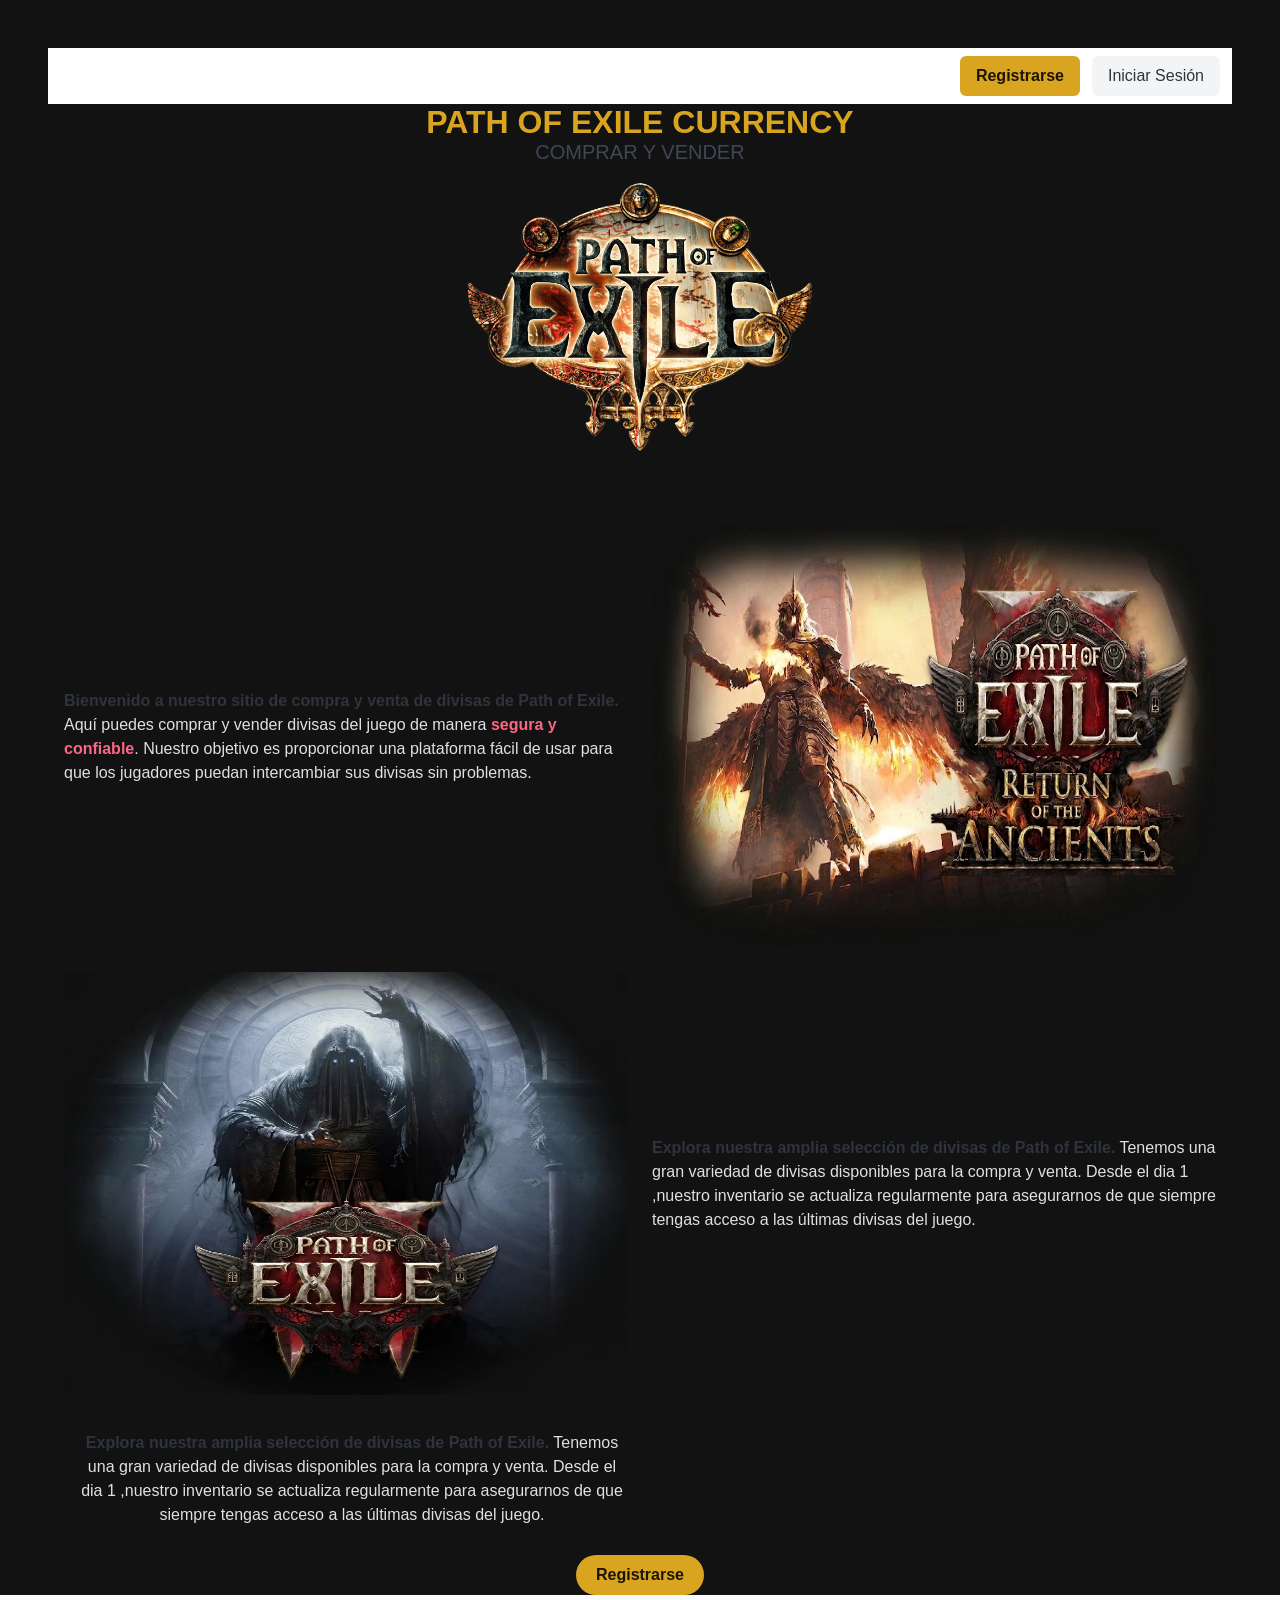
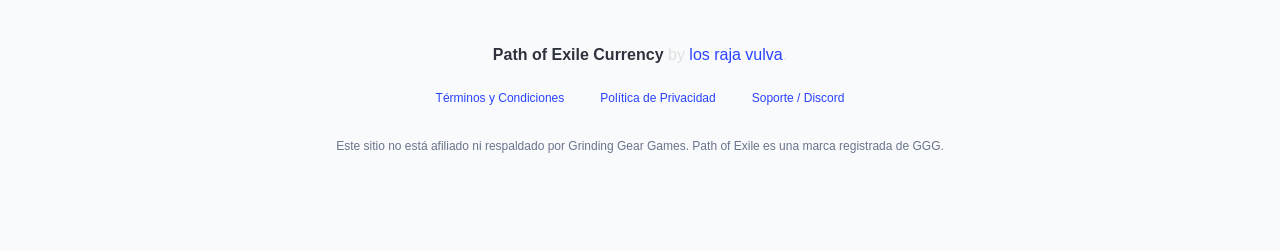
==== index.html @ 307bb31a "Cagazo monumental FIXEADO PERRITO XD" ====
<!DOCTYPE html>
<html lang="es">

<head>
  <meta charset="UTF-8">
  <title>PATH OF EXILE CURRENCY BUY AND SELLING</title>
  <link rel="stylesheet" href="styles/bulma.css">
  <link rel="stylesheet" href="styles/estilos.css">
</head>

<body>

  <header class="section">

    <!-- Barra de navegación superior -->
    <nav class="navbar" role="navigation" aria-label="main navigation">
      <div class="navbar-menu is-active">
        <!-- navbar-end empuja todo su contenido a la derecha -->
        <div class="navbar-end">
          <div class="navbar-item">
            <div class="buttons">
              <!-- Botón de Registro -->
              <a href="/pages/register.html" class="button is-primary">
                <strong>Registrarse</strong>
              </a>
              <!-- Botón de Ingreso -->
              <a href="/pages/login.html" class="button is-light">
                Iniciar Sesión
              </a>
            </div>
          </div>
        </div>
      </div>
    </nav>

    <div>
      <h1 class="title has-text-primary has-text-centered">
        PATH OF EXILE CURRENCY
      </h1>
      <h2 class="subtitle has-text-centered">
        COMPRAR Y VENDER
      </h2>
    </div>
    <div class="column has-text-centered is-10 is-offset-1">
      <figure class="image is-inline-block">
        <img src="/images/Path-of-Exile-Logo.webp" alt="Path of Exile Logo" style="max-width: 500px;">
      </figure>
    </div>

  </header>

  <main class="container">
    <div class="columns is-vcentered">

      <!-- Primera Bloque: Texto a la izquierda, Imagen a la derecha -->
      <div class="column is-6">
        <div class="field">
          <p>
            <strong>Bienvenido a nuestro sitio de compra y venta de divisas de Path of Exile.</strong>
            Aquí puedes comprar y vender divisas del juego de manera <strong class="has-text-danger">segura y confiable</strong>. Nuestro objetivo es
            proporcionar una plataforma fácil de usar para que los jugadores puedan intercambiar sus divisas sin
            problemas.
          </p>
        </div>
      </div>

      <div class="column is-6">
        <figure class="image is-4by3 is-rounded">
          <img src="/images/imagen1.webp" alt="imagen 1">
        </figure>
      </div>

    </div>

    <div class="columns is-vcentered">

      <!-- Segundo Bloque: Imagen a la izquierda, Texto a la derecha -->
      <div class="column is-6">
        <figure class="image is-4by3 is-rounded">
          <img src="/images/imagen2.webp" alt="imagen 2">
        </figure>
      </div>

      <div class="column is-6">
        <div class="field">
          <p>
            <strong>Explora nuestra amplia selección de divisas de Path of Exile.</strong>
            Tenemos una gran variedad de divisas disponibles para la compra y venta. Desde el dia 1 ,nuestro inventario se actualiza regularmente para asegurarnos de que
            siempre tengas acceso a las últimas divisas del juego.
          </p>
        </div>
      </div>
    </div>

    <div class="column is-6">
        <div class="field">
          <p class="has-text-centered">
            <strong>Explora nuestra amplia selección de divisas de Path of Exile.</strong>
            Tenemos una gran variedad de divisas disponibles para la compra y venta. Desde el dia 1 ,nuestro inventario se actualiza regularmente para asegurarnos de que
            siempre tengas acceso a las últimas divisas del juego.
          </p>
        </div>
      </div>
      <div class="buttons is-centered mt-4">
        <!-- Botón de Registro -->
        <a href="/pages/register.html" class="button is-primary is-rounded is-highlighted">
          <strong>Registrarse</strong>
        </a>
      </div>
  </main>

  <footer class="footer">
    <div class="content has-text-centered">
      <p>
        <strong>Path of Exile Currency</strong> by <a href="#">los raja vulva</a>.
      </p>

      <!-- Enlaces directos de navegación o legales -->
      <div class="buttons is-centered mt-2">
        <a class="button is-small is-ghost" href="#">Términos y Condiciones</a>
        <a class="button is-small is-ghost" href="#">Política de Privacidad</a>
        <a class="button is-small is-ghost" href="#">Soporte / Discord</a>
      </div>

      <!-- Nota legal sobre la marca de Grinding Gear Games -->
      <p class="is-size-7 has-text-grey mt-2">
        Este sitio no está afiliado ni respaldado por Grinding Gear Games. Path of Exile es una marca registrada de GGG.
      </p>
    </div>
  </footer>

  <script src="script.js"></script>
</body>
---- styles/estilos.css ----
:root,
html,
[data-theme="light"],
[data-theme="dark"] {
  --bulma-primary-h: 43deg;
  --bulma-primary-s: 74%;
  --bulma-primary-l: 49%; /* Un tono dorado/miel */
  
  /* Aprovechamos de cambiar también el fondo global mediante las variables de Bulma */
  --bulma-body-background-color: #121212;
  --bulma-body-color: #e0e0e0;
}

/* Forzamos el color del body por si Bulma intenta sobrescribirlo a nivel de etiqueta */
body {
  background-color: #121212 !important;
  color: #e0e0e0 !important;
}
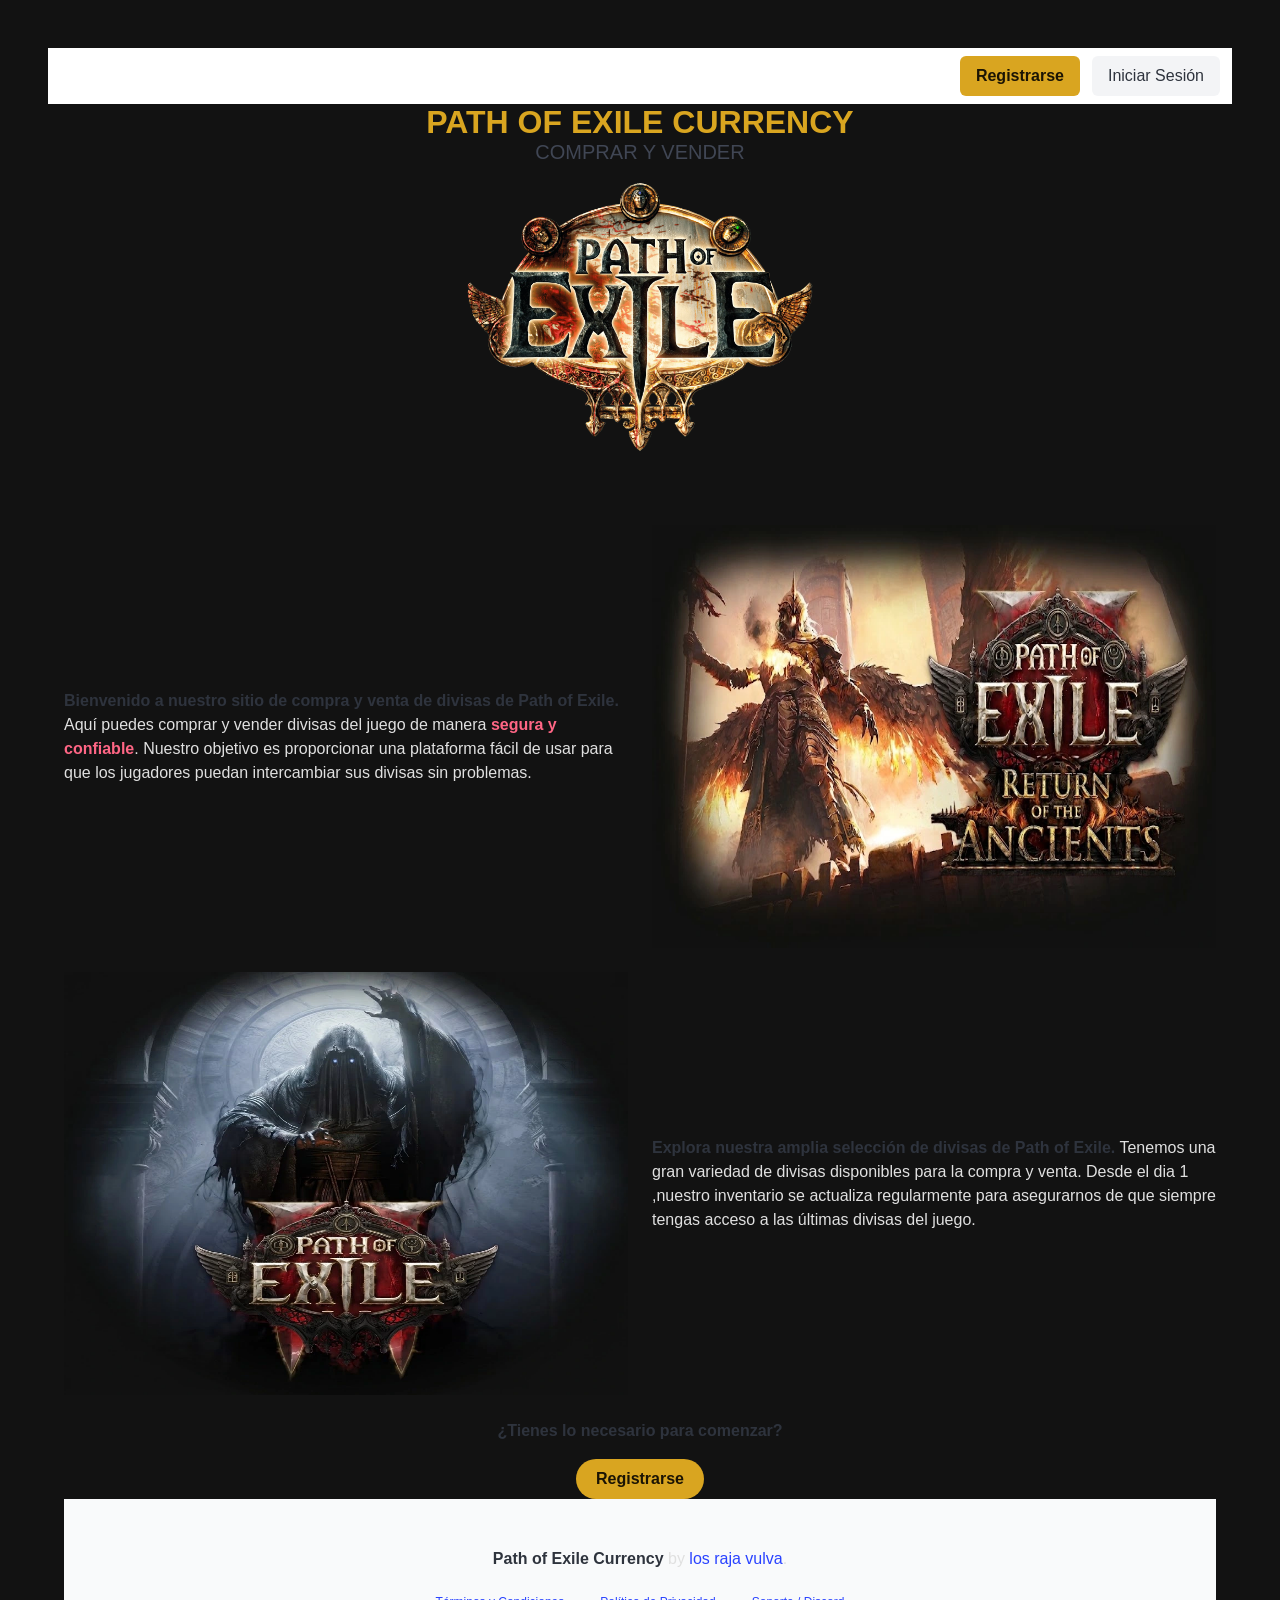
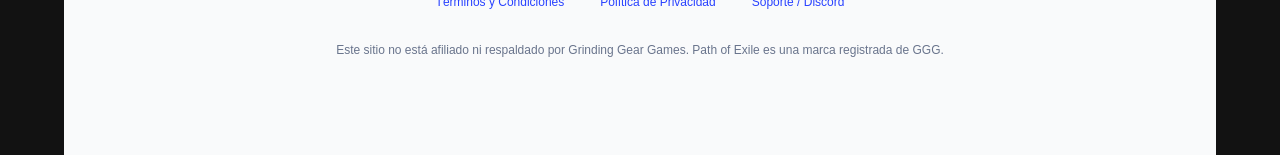
==== commit 824e5138: "Cambios minimos" ====
--- a/index.html
+++ b/index.html
@@ -57,7 +57,8 @@
         <div class="field">
           <p>
             <strong>Bienvenido a nuestro sitio de compra y venta de divisas de Path of Exile.</strong>
-            Aquí puedes comprar y vender divisas del juego de manera <strong class="has-text-danger">segura y confiable</strong>. Nuestro objetivo es
+            Aquí puedes comprar y vender divisas del juego de manera <strong class="has-text-danger">segura y
+              confiable</strong>. Nuestro objetivo es
             proporcionar una plataforma fácil de usar para que los jugadores puedan intercambiar sus divisas sin
             problemas.
           </p>
@@ -85,49 +86,54 @@
         <div class="field">
           <p>
             <strong>Explora nuestra amplia selección de divisas de Path of Exile.</strong>
-            Tenemos una gran variedad de divisas disponibles para la compra y venta. Desde el dia 1 ,nuestro inventario se actualiza regularmente para asegurarnos de que
+            Tenemos una gran variedad de divisas disponibles para la compra y venta. Desde el dia 1 ,nuestro inventario
+            se actualiza regularmente para asegurarnos de que
             siempre tengas acceso a las últimas divisas del juego.
           </p>
         </div>
       </div>
     </div>
 
-    <div class="column is-6">
-        <div class="field">
-          <p class="has-text-centered">
-            <strong>Explora nuestra amplia selección de divisas de Path of Exile.</strong>
-            Tenemos una gran variedad de divisas disponibles para la compra y venta. Desde el dia 1 ,nuestro inventario se actualiza regularmente para asegurarnos de que
-            siempre tengas acceso a las últimas divisas del juego.
+    <main class="container">
+      <div class="columns is-centered">
+        <div class="column is-6 has-text-centered">
+
+          <!-- Texto centrado -->
+          <p class="mb-4">
+            <strong>¿Tienes lo necesario para comenzar?</strong>
           </p>
+
+          <!-- Botón centrado debajo del texto -->
+          <div class="buttons is-centered">
+            <a href="/pages/register.html" class="button is-primary is-rounded is-highlighted">
+              <strong>Registrarse</strong>
+            </a>
+          </div>
+
         </div>
       </div>
-      <div class="buttons is-centered mt-4">
-        <!-- Botón de Registro -->
-        <a href="/pages/register.html" class="button is-primary is-rounded is-highlighted">
-          <strong>Registrarse</strong>
-        </a>
+    </main>
+
+    <footer class="footer">
+      <div class="content has-text-centered">
+        <p>
+          <strong>Path of Exile Currency</strong> by <a href="#">los raja vulva</a>.
+        </p>
+
+        <!-- Enlaces directos de navegación o legales -->
+        <div class="buttons is-centered mt-2">
+          <a class="button is-small is-ghost" href="#">Términos y Condiciones</a>
+          <a class="button is-small is-ghost" href="#">Política de Privacidad</a>
+          <a class="button is-small is-ghost" href="#">Soporte / Discord</a>
+        </div>
+
+        <!-- Nota legal sobre la marca de Grinding Gear Games -->
+        <p class="is-size-7 has-text-grey mt-2">
+          Este sitio no está afiliado ni respaldado por Grinding Gear Games. Path of Exile es una marca registrada de
+          GGG.
+        </p>
       </div>
-  </main>
+    </footer>
 
-  <footer class="footer">
-    <div class="content has-text-centered">
-      <p>
-        <strong>Path of Exile Currency</strong> by <a href="#">los raja vulva</a>.
-      </p>
-
-      <!-- Enlaces directos de navegación o legales -->
-      <div class="buttons is-centered mt-2">
-        <a class="button is-small is-ghost" href="#">Términos y Condiciones</a>
-        <a class="button is-small is-ghost" href="#">Política de Privacidad</a>
-        <a class="button is-small is-ghost" href="#">Soporte / Discord</a>
-      </div>
-
-      <!-- Nota legal sobre la marca de Grinding Gear Games -->
-      <p class="is-size-7 has-text-grey mt-2">
-        Este sitio no está afiliado ni respaldado por Grinding Gear Games. Path of Exile es una marca registrada de GGG.
-      </p>
-    </div>
-  </footer>
-
-  <script src="script.js"></script>
+    <script src="script.js"></script>
 </body>
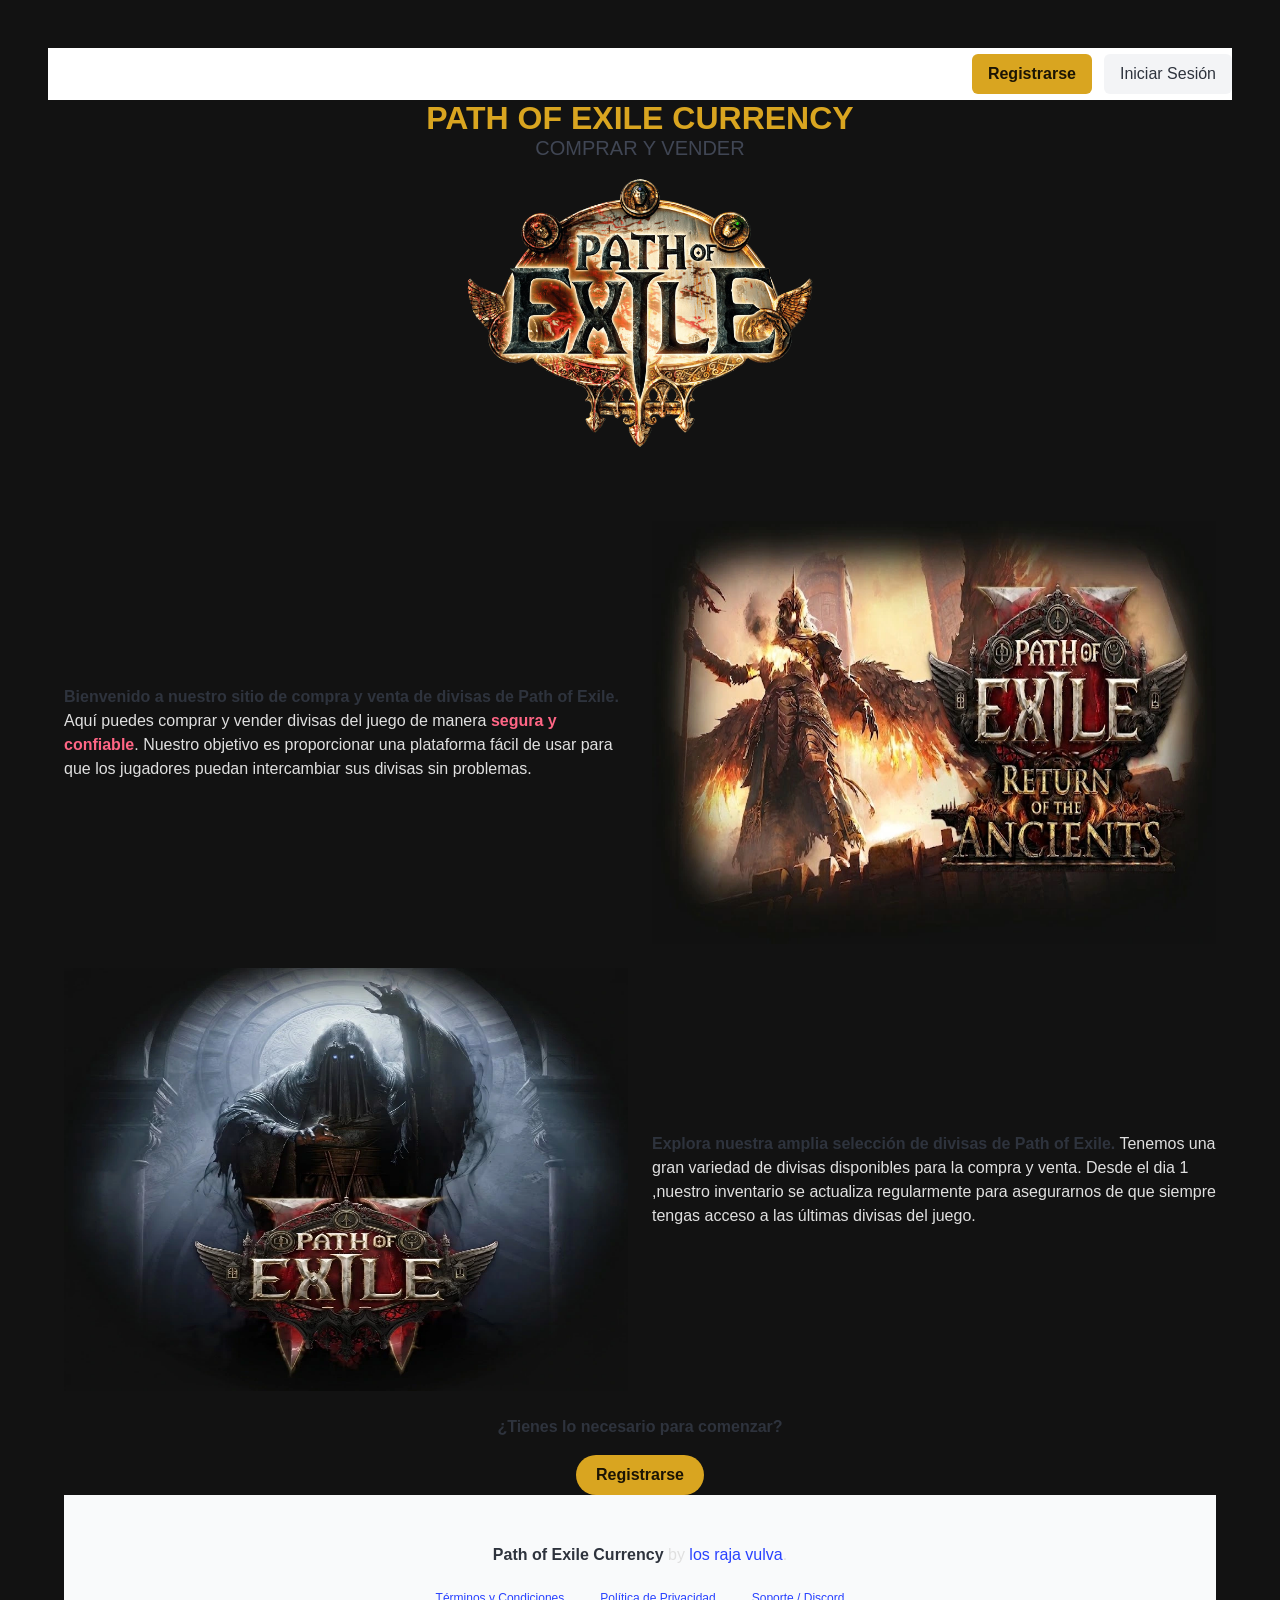
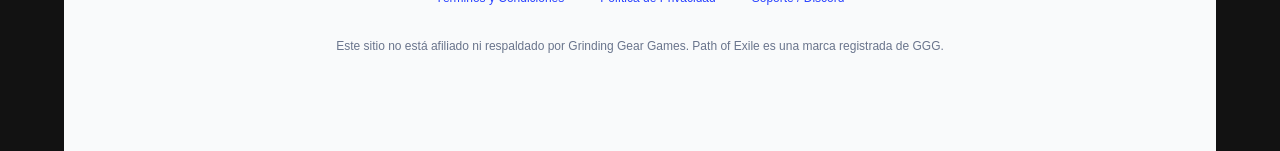
==== commit 87a9bfd6: "Tienda" ====
--- a/index.html
+++ b/index.html
@@ -15,9 +15,8 @@
     <!-- Barra de navegación superior -->
     <nav class="navbar" role="navigation" aria-label="main navigation">
       <div class="navbar-menu is-active">
-        <!-- navbar-end empuja todo su contenido a la derecha -->
-        <div class="navbar-end">
-          <div class="navbar-item">
+    
+        <div class="navbar-end">  
             <div class="buttons">
               <!-- Botón de Registro -->
               <a href="/pages/register.html" class="button is-primary">
@@ -28,7 +27,6 @@
                 Iniciar Sesión
               </a>
             </div>
-          </div>
         </div>
       </div>
     </nav>
@@ -109,7 +107,6 @@
               <strong>Registrarse</strong>
             </a>
           </div>
-
         </div>
       </div>
     </main>
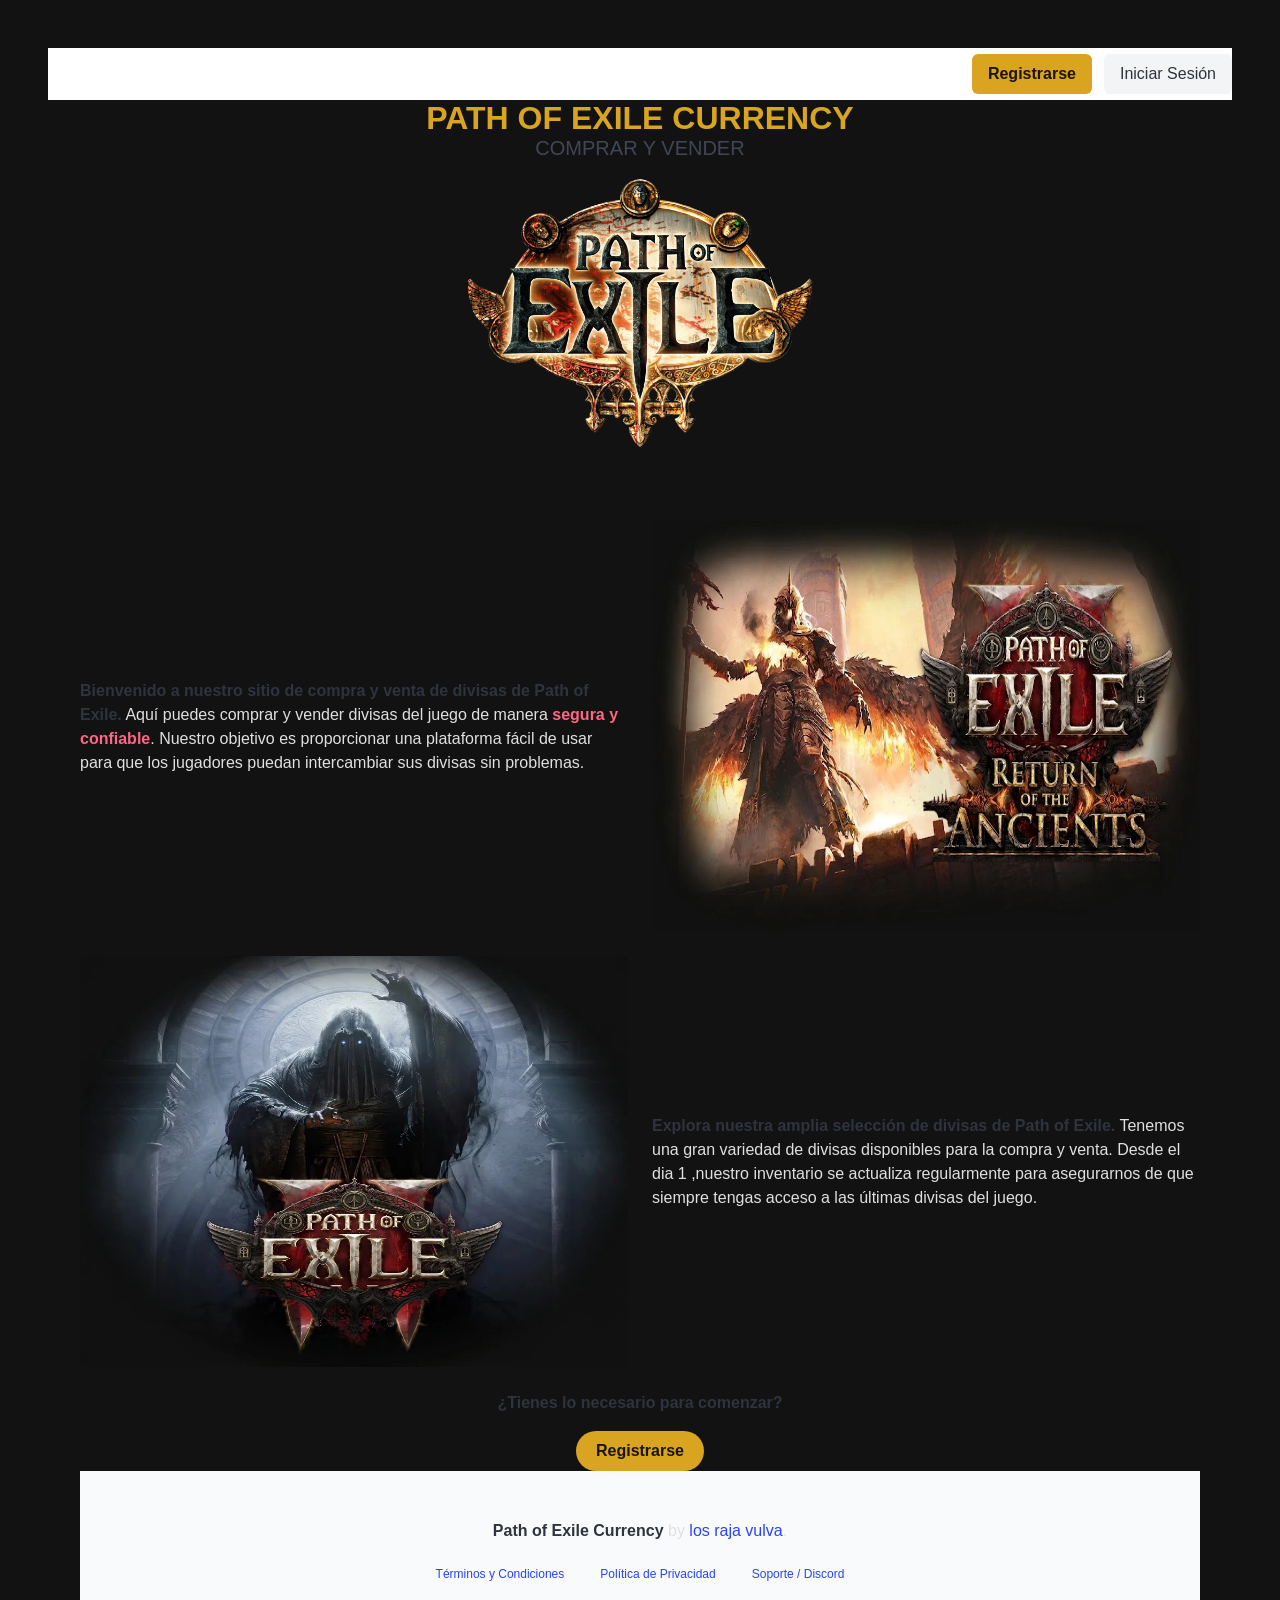
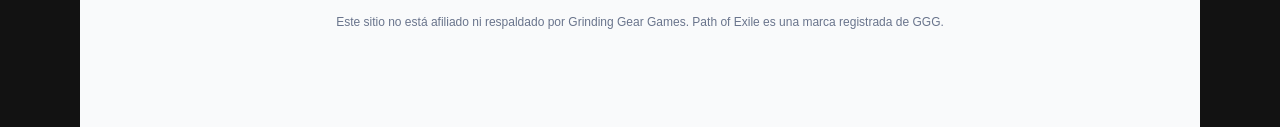
==== commit a4ca34d4: "Fixes de bordes" ====
--- a/index.html
+++ b/index.html
@@ -3,6 +3,7 @@
 
 <head>
   <meta charset="UTF-8">
+  <meta name="viewport" content="width=device-width, initial-scale=1.0">
   <title>PATH OF EXILE CURRENCY BUY AND SELLING</title>
   <link rel="stylesheet" href="styles/bulma.css">
   <link rel="stylesheet" href="styles/estilos.css">
@@ -47,7 +48,7 @@
 
   </header>
 
-  <main class="container">
+  <main class="container px-4">
     <div class="columns is-vcentered">
 
       <!-- Primera Bloque: Texto a la izquierda, Imagen a la derecha -->
--- a/styles/estilos.css
+++ b/styles/estilos.css
@@ -11,7 +11,7 @@
   --bulma-body-color: #e0e0e0;
 }
 
-/* Forzamos el color del body por si Bulma intenta sobrescribirlo a nivel de etiqueta */
+/* Forzamos el color del body por si Bulma intenta sobrescribirlo */
 body {
   background-color: #121212 !important;
   color: #e0e0e0 !important;
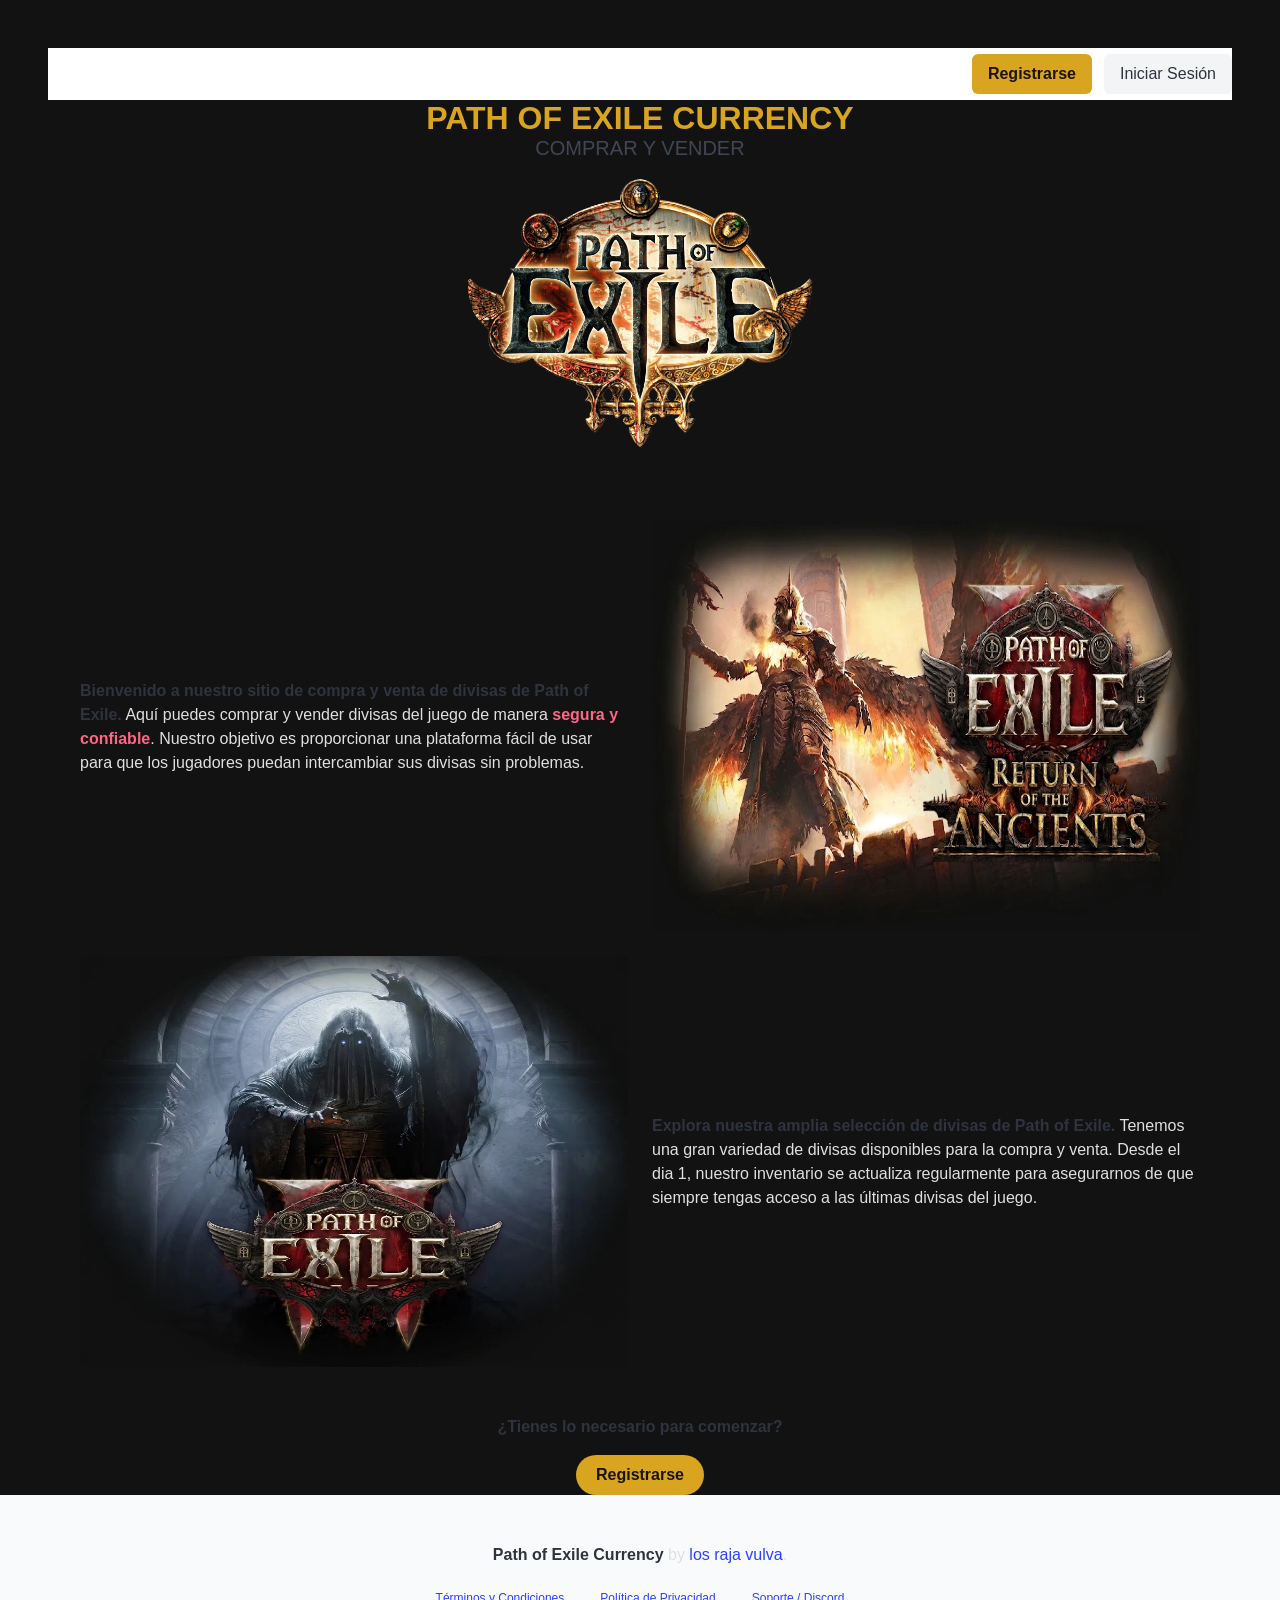
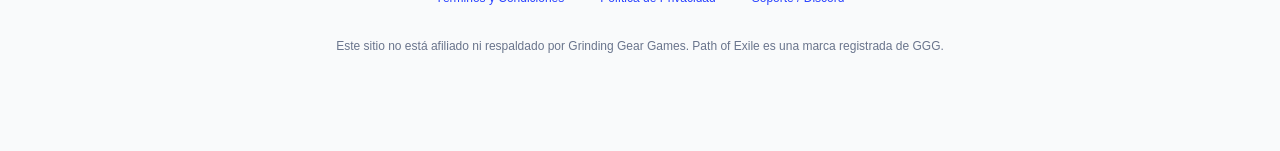
==== commit 8e4481c3: "Fixeos y añadida página de admin" ====
--- a/index.html
+++ b/index.html
@@ -20,11 +20,11 @@
         <div class="navbar-end">  
             <div class="buttons">
               <!-- Botón de Registro -->
-              <a href="/pages/register.html" class="button is-primary">
+              <a href="pages/register.html" class="button is-primary">
                 <strong>Registrarse</strong>
               </a>
               <!-- Botón de Ingreso -->
-              <a href="/pages/login.html" class="button is-light">
+              <a href="pages/login.html" class="button is-light">
                 Iniciar Sesión
               </a>
             </div>
@@ -42,7 +42,7 @@
     </div>
     <div class="column has-text-centered is-10 is-offset-1">
       <figure class="image is-inline-block">
-        <img src="/images/Path-of-Exile-Logo.webp" alt="Path of Exile Logo" style="max-width: 500px;">
+        <img src="images/Path-of-Exile-Logo.webp" alt="Path of Exile Logo" style="max-width: 500px;">
       </figure>
     </div>
 
@@ -51,7 +51,7 @@
   <main class="container px-4">
     <div class="columns is-vcentered">
 
-      <!-- Primera Bloque: Texto a la izquierda, Imagen a la derecha -->
+      <!-- Primer Bloque: Texto a la izquierda, Imagen a la derecha -->
       <div class="column is-6">
         <div class="field">
           <p>
@@ -66,7 +66,7 @@
 
       <div class="column is-6">
         <figure class="image is-4by3 is-rounded">
-          <img src="/images/imagen1.webp" alt="imagen 1">
+          <img src="images/imagen1.webp" alt="imagen 1">
         </figure>
       </div>
 
@@ -77,7 +77,7 @@
       <!-- Segundo Bloque: Imagen a la izquierda, Texto a la derecha -->
       <div class="column is-6">
         <figure class="image is-4by3 is-rounded">
-          <img src="/images/imagen2.webp" alt="imagen 2">
+          <img src="images/imagen2.webp" alt="imagen 2">
         </figure>
       </div>
 
@@ -85,7 +85,7 @@
         <div class="field">
           <p>
             <strong>Explora nuestra amplia selección de divisas de Path of Exile.</strong>
-            Tenemos una gran variedad de divisas disponibles para la compra y venta. Desde el dia 1 ,nuestro inventario
+            Tenemos una gran variedad de divisas disponibles para la compra y venta. Desde el dia 1, nuestro inventario
             se actualiza regularmente para asegurarnos de que
             siempre tengas acceso a las últimas divisas del juego.
           </p>
@@ -93,45 +93,38 @@
       </div>
     </div>
 
-    <main class="container">
-      <div class="columns is-centered">
-        <div class="column is-6 has-text-centered">
-
-          <!-- Texto centrado -->
-          <p class="mb-4">
-            <strong>¿Tienes lo necesario para comenzar?</strong>
-          </p>
-
-          <!-- Botón centrado debajo del texto -->
-          <div class="buttons is-centered">
-            <a href="/pages/register.html" class="button is-primary is-rounded is-highlighted">
-              <strong>Registrarse</strong>
-            </a>
-          </div>
+    <div class="columns is-centered mt-5">
+      <div class="column is-6 has-text-centered">
+        <p class="mb-4">
+          <strong>¿Tienes lo necesario para comenzar?</strong>
+        </p>
+        <div class="buttons is-centered">
+          <a href="pages/register.html" class="button is-primary is-rounded is-highlighted">
+            <strong>Registrarse</strong>
+          </a>
         </div>
       </div>
-    </main>
+    </div>
+  </main>
 
-    <footer class="footer">
-      <div class="content has-text-centered">
-        <p>
-          <strong>Path of Exile Currency</strong> by <a href="#">los raja vulva</a>.
-        </p>
+  <footer class="footer">
+    <div class="content has-text-centered">
+      <p>
+        <strong>Path of Exile Currency</strong> by <a href="#">los raja vulva</a>.
+      </p>
 
-        <!-- Enlaces directos de navegación o legales -->
-        <div class="buttons is-centered mt-2">
-          <a class="button is-small is-ghost" href="#">Términos y Condiciones</a>
-          <a class="button is-small is-ghost" href="#">Política de Privacidad</a>
-          <a class="button is-small is-ghost" href="#">Soporte / Discord</a>
-        </div>
+      <div class="buttons is-centered mt-2">
+        <a class="button is-small is-ghost" href="#">Términos y Condiciones</a>
+        <a class="button is-small is-ghost" href="#">Política de Privacidad</a>
+        <a class="button is-small is-ghost" href="#">Soporte / Discord</a>
+      </div>
 
-        <!-- Nota legal sobre la marca de Grinding Gear Games -->
-        <p class="is-size-7 has-text-grey mt-2">
-          Este sitio no está afiliado ni respaldado por Grinding Gear Games. Path of Exile es una marca registrada de
-          GGG.
-        </p>
-      </div>
-    </footer>
+      <p class="is-size-7 has-text-grey mt-2">
+        Este sitio no está afiliado ni respaldado por Grinding Gear Games. Path of Exile es una marca registrada de GGG.
+      </p>
+    </div>
+  </footer>
 
-    <script src="script.js"></script>
-</body>+  <script src="scripts.js"></script>
+</body>
+</html>
